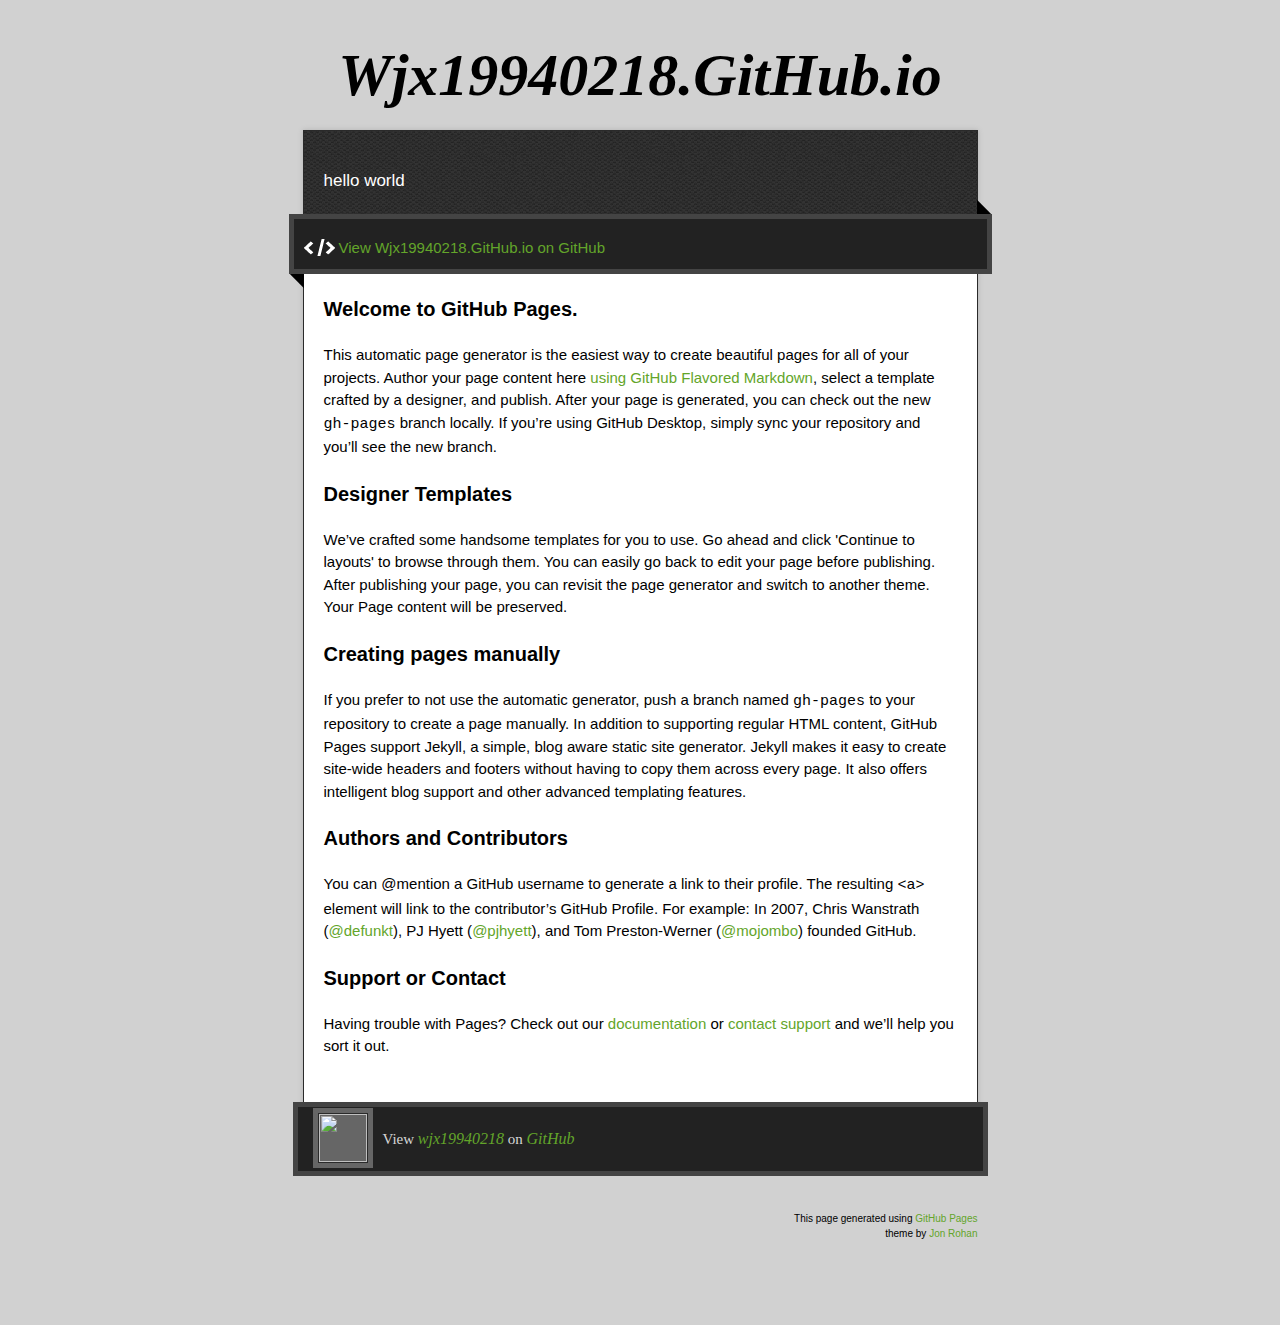
==== index.html @ 38dee852 "Replace master branch with page content via GitHub" ====
<!doctype html>
<!-- The Time Machine GitHub pages theme was designed and developed by Jon Rohan, on Feb 7, 2012. -->
<!-- Follow him for fun. http://twitter.com/jonrohan. Tail his code on https://github.com/jonrohan -->
<html>
<head>
  <meta charset="utf-8">
  <meta http-equiv="X-UA-Compatible" content="IE=edge,chrome=1">

  <link rel="stylesheet" href="stylesheets/stylesheet.css" media="screen">
  <link rel="stylesheet" href="stylesheets/github-dark.css">
  <script type="text/javascript" src="https://ajax.googleapis.com/ajax/libs/jquery/1.7.1/jquery.min.js"></script>
  <script type="text/javascript" src="javascripts/script.js"></script>

  <title>Wjx19940218.GitHub.io</title>
  <meta name="description" content="hello world">

  <meta name="viewport" content="width=device-width,initial-scale=1">

</head>

<body>

  <div class="wrapper">
    <header>
      <h1 class="title">Wjx19940218.GitHub.io</h1>
    </header>
    <div id="container">
      <p class="tagline">hello world</p>
      <div id="main" role="main">
        <div class="download-bar">
        <div class="inner">
          <a href="https://github.com/wjx19940218" class="code">View Wjx19940218.GitHub.io on GitHub</a>
        </div>
        <span class="blc"></span><span class="trc"></span>
        </div>
        <article class="markdown-body">
          <h3>
<a id="welcome-to-github-pages" class="anchor" href="#welcome-to-github-pages" aria-hidden="true"><span aria-hidden="true" class="octicon octicon-link"></span></a>Welcome to GitHub Pages.</h3>

<p>This automatic page generator is the easiest way to create beautiful pages for all of your projects. Author your page content here <a href="https://guides.github.com/features/mastering-markdown/">using GitHub Flavored Markdown</a>, select a template crafted by a designer, and publish. After your page is generated, you can check out the new <code>gh-pages</code> branch locally. If you’re using GitHub Desktop, simply sync your repository and you’ll see the new branch.</p>

<h3>
<a id="designer-templates" class="anchor" href="#designer-templates" aria-hidden="true"><span aria-hidden="true" class="octicon octicon-link"></span></a>Designer Templates</h3>

<p>We’ve crafted some handsome templates for you to use. Go ahead and click 'Continue to layouts' to browse through them. You can easily go back to edit your page before publishing. After publishing your page, you can revisit the page generator and switch to another theme. Your Page content will be preserved.</p>

<h3>
<a id="creating-pages-manually" class="anchor" href="#creating-pages-manually" aria-hidden="true"><span aria-hidden="true" class="octicon octicon-link"></span></a>Creating pages manually</h3>

<p>If you prefer to not use the automatic generator, push a branch named <code>gh-pages</code> to your repository to create a page manually. In addition to supporting regular HTML content, GitHub Pages support Jekyll, a simple, blog aware static site generator. Jekyll makes it easy to create site-wide headers and footers without having to copy them across every page. It also offers intelligent blog support and other advanced templating features.</p>

<h3>
<a id="authors-and-contributors" class="anchor" href="#authors-and-contributors" aria-hidden="true"><span aria-hidden="true" class="octicon octicon-link"></span></a>Authors and Contributors</h3>

<p>You can @mention a GitHub username to generate a link to their profile. The resulting <code>&lt;a&gt;</code> element will link to the contributor’s GitHub Profile. For example: In 2007, Chris Wanstrath (<a href="https://github.com/defunkt" class="user-mention">@defunkt</a>), PJ Hyett (<a href="https://github.com/pjhyett" class="user-mention">@pjhyett</a>), and Tom Preston-Werner (<a href="https://github.com/mojombo" class="user-mention">@mojombo</a>) founded GitHub.</p>

<h3>
<a id="support-or-contact" class="anchor" href="#support-or-contact" aria-hidden="true"><span aria-hidden="true" class="octicon octicon-link"></span></a>Support or Contact</h3>

<p>Having trouble with Pages? Check out our <a href="https://help.github.com/pages">documentation</a> or <a href="https://github.com/contact">contact support</a> and we’ll help you sort it out.</p>
        </article>
      </div>
    </div>
    <footer>
      <div class="owner">

      <p><a href="https://github.com/wjx19940218" class="avatar"><img src="https://avatars1.githubusercontent.com/u/24203693?v=3&amp;s=60" width="48" height="48"></a>View <a href="https://github.com/wjx19940218">wjx19940218</a> on <a href="https://www.github.com">GitHub</a></p>

      </div>
      <div class="creds">
        <small>This page generated using <a href="https://pages.github.com/">GitHub Pages</a><br>theme by <a href="https://twitter.com/jonrohan/">Jon Rohan</a></small>
      </div>
    </footer>
  </div>
  <div class="current-section">
    <a href="#top">Scroll to top</a>
    <a href="https://github.com/wjx19940218/wjx19940218.github.io/tarball/master" class="tar">tar</a><a href="https://github.com/wjx19940218/wjx19940218.github.io/zipball/master" class="zip">zip</a><a href="" class="code">source code</a>
    <p class="name"></p>
  </div>

  
</body>
</html>
---- stylesheets/stylesheet.css ----
/*! normalize.css v3.0.0 | MIT License | git.io/normalize */

/**
 * 1. Set default font family to sans-serif.
 * 2. Prevent iOS text size adjust after orientation change, without disabling
 *    user zoom.
 */

html {
  font-family: sans-serif; /* 1 */
  -ms-text-size-adjust: 100%; /* 2 */
  -webkit-text-size-adjust: 100%; /* 2 */
}

/**
 * Remove default margin.
 */

body {
  margin: 0;
}

/* HTML5 display definitions
   ========================================================================== */

/**
 * Correct `block` display not defined for any HTML5 element in IE 8/9.
 * Correct `block` display not defined for `details` or `summary` in IE 10/11 and Firefox.
 * Correct `block` display not defined for `main` in IE 11.
 */

article,
aside,
details,
figcaption,
figure,
footer,
header,
hgroup,
main,
nav,
section,
summary {
  display: block;
}

/**
 * 1. Correct `inline-block` display not defined in IE 8/9.
 * 2. Normalize vertical alignment of `progress` in Chrome, Firefox, and Opera.
 */

audio,
canvas,
progress,
video {
  display: inline-block; /* 1 */
  vertical-align: baseline; /* 2 */
}

/**
 * Prevent modern browsers from displaying `audio` without controls.
 * Remove excess height in iOS 5 devices.
 */

audio:not([controls]) {
  display: none;
  height: 0;
}

/**
 * Address `[hidden]` styling not present in IE 8/9/10.
 * Hide the `template` element in IE 8/9/11, Safari, and Firefox < 22.
 */

[hidden],
template {
  display: none;
}

/* Links
   ========================================================================== */

/**
 * Remove the gray background color from active links in IE 10.
 */

a {
  background: transparent;
}

/**
 * Improve readability when focused and also mouse hovered in all browsers.
 */

a:active,
a:hover {
  outline: 0;
}

/* Text-level semantics
   ========================================================================== */

/**
 * Address styling not present in IE 8/9/10/11, Safari, and Chrome.
 */

abbr[title] {
  border-bottom: 1px dotted;
}

/**
 * Address style set to `bolder` in Firefox 4+, Safari, and Chrome.
 */

b,
strong {
  font-weight: bold;
}

/**
 * Address styling not present in Safari and Chrome.
 */

dfn {
  font-style: italic;
}

/**
 * Address variable `h1` font-size and margin within `section` and `article`
 * contexts in Firefox 4+, Safari, and Chrome.
 */

h1 {
  font-size: 2em;
  margin: 0.67em 0;
}

/**
 * Address styling not present in IE 8/9.
 */

mark {
  background: #ff0;
  color: #000;
}

/**
 * Address inconsistent and variable font size in all browsers.
 */

small {
  font-size: 80%;
}

/**
 * Prevent `sub` and `sup` affecting `line-height` in all browsers.
 */

sub,
sup {
  font-size: 75%;
  line-height: 0;
  position: relative;
  vertical-align: baseline;
}

sup {
  top: -0.5em;
}

sub {
  bottom: -0.25em;
}

/* Embedded content
   ========================================================================== */

/**
 * Remove border when inside `a` element in IE 8/9/10.
 */

img {
  border: 0;
}

/**
 * Correct overflow not hidden in IE 9/10/11.
 */

svg:not(:root) {
  overflow: hidden;
}

/* Grouping content
   ========================================================================== */

/**
 * Address margin not present in IE 8/9 and Safari.
 */

figure {
  margin: 1em 40px;
}

/**
 * Address differences between Firefox and other browsers.
 */

hr {
  -moz-box-sizing: content-box;
  box-sizing: content-box;
  height: 0;
}

/**
 * Contain overflow in all browsers.
 */

pre {
  overflow: auto;
}

/**
 * Address odd `em`-unit font size rendering in all browsers.
 */

code,
kbd,
pre,
samp {
  font-family: monospace, monospace;
  font-size: 1em;
}

/* Forms
   ========================================================================== */

/**
 * Known limitation: by default, Chrome and Safari on OS X allow very limited
 * styling of `select`, unless a `border` property is set.
 */

/**
 * 1. Correct color not being inherited.
 *    Known issue: affects color of disabled elements.
 * 2. Correct font properties not being inherited.
 * 3. Address margins set differently in Firefox 4+, Safari, and Chrome.
 */

button,
input,
optgroup,
select,
textarea {
  color: inherit; /* 1 */
  font: inherit; /* 2 */
  margin: 0; /* 3 */
}

/**
 * Address `overflow` set to `hidden` in IE 8/9/10/11.
 */

button {
  overflow: visible;
}

/**
 * Address inconsistent `text-transform` inheritance for `button` and `select`.
 * All other form control elements do not inherit `text-transform` values.
 * Correct `button` style inheritance in Firefox, IE 8/9/10/11, and Opera.
 * Correct `select` style inheritance in Firefox.
 */

button,
select {
  text-transform: none;
}

/**
 * 1. Avoid the WebKit bug in Android 4.0.* where (2) destroys native `audio`
 *    and `video` controls.
 * 2. Correct inability to style clickable `input` types in iOS.
 * 3. Improve usability and consistency of cursor style between image-type
 *    `input` and others.
 */

button,
html input[type="button"], /* 1 */
input[type="reset"],
input[type="submit"] {
  -webkit-appearance: button; /* 2 */
  cursor: pointer; /* 3 */
}

/**
 * Re-set default cursor for disabled elements.
 */

button[disabled],
html input[disabled] {
  cursor: default;
}

/**
 * Remove inner padding and border in Firefox 4+.
 */

button::-moz-focus-inner,
input::-moz-focus-inner {
  border: 0;
  padding: 0;
}

/**
 * Address Firefox 4+ setting `line-height` on `input` using `!important` in
 * the UA stylesheet.
 */

input {
  line-height: normal;
}

/**
 * It's recommended that you don't attempt to style these elements.
 * Firefox's implementation doesn't respect box-sizing, padding, or width.
 *
 * 1. Address box sizing set to `content-box` in IE 8/9/10.
 * 2. Remove excess padding in IE 8/9/10.
 */

input[type="checkbox"],
input[type="radio"] {
  box-sizing: border-box; /* 1 */
  padding: 0; /* 2 */
}

/**
 * Fix the cursor style for Chrome's increment/decrement buttons. For certain
 * `font-size` values of the `input`, it causes the cursor style of the
 * decrement button to change from `default` to `text`.
 */

input[type="number"]::-webkit-inner-spin-button,
input[type="number"]::-webkit-outer-spin-button {
  height: auto;
}

/**
 * 1. Address `appearance` set to `searchfield` in Safari and Chrome.
 * 2. Address `box-sizing` set to `border-box` in Safari and Chrome
 *    (include `-moz` to future-proof).
 */

input[type="search"] {
  -webkit-appearance: textfield; /* 1 */
  -moz-box-sizing: content-box;
  -webkit-box-sizing: content-box; /* 2 */
  box-sizing: content-box;
}

/**
 * Remove inner padding and search cancel button in Safari and Chrome on OS X.
 * Safari (but not Chrome) clips the cancel button when the search input has
 * padding (and `textfield` appearance).
 */

input[type="search"]::-webkit-search-cancel-button,
input[type="search"]::-webkit-search-decoration {
  -webkit-appearance: none;
}

/**
 * Define consistent border, margin, and padding.
 */

fieldset {
  border: 1px solid #c0c0c0;
  margin: 0 2px;
  padding: 0.35em 0.625em 0.75em;
}

/**
 * 1. Correct `color` not being inherited in IE 8/9/10/11.
 * 2. Remove padding so people aren't caught out if they zero out fieldsets.
 */

legend {
  border: 0; /* 1 */
  padding: 0; /* 2 */
}

/**
 * Remove default vertical scrollbar in IE 8/9/10/11.
 */

textarea {
  overflow: auto;
}

/**
 * Don't inherit the `font-weight` (applied by a rule above).
 * NOTE: the default cannot safely be changed in Chrome and Safari on OS X.
 */

optgroup {
  font-weight: bold;
}

/* Tables
   ========================================================================== */

/**
 * Remove most spacing between table cells.
 */

table {
  border-collapse: collapse;
  border-spacing: 0;
}

td,
th {
  padding: 0;
}


/* Style */

body {
  font-size: 15px;
  font-family: Arial, Arial, Helvetica, sans-serif;
  line-height: 1.5;
  background: #D1D1D1;
}

a {
  color: #63a52a;
  text-decoration: none;
  transition: opacity ease-in-out 0.3s;
  -webkit-transition: opacity ease-in-out 0.3s;  /* Safari <=6.1, Android <= 4.3 */
}

a:hover {
  text-decoration: underline;
  color: #90D355;
}

h1.title {
  margin: 30px 20px 10px;
  font-size: 60px;
  font-weight: bold;
  font-style: italic;
  font-family:Georgia, serif;
  text-align: center;
}

.wrapper {
  width: 675px;
  margin: 0 auto;
}

#container {
  border: 1px solid #2a2a2a;
  background: #ddd url(../images/pattern.png);
  box-shadow: 0 0 5px #b1b1b1;
}

p.tagline {
  padding: 20px 20px 0;
  color: #fff;
  font-size: 17px;
}

#main {
  margin-top: 20px;
  padding: 0 20px 90px;
  background-color: #fff;
}

.download-bar {
  background: #222;
  border: 5px solid #444;
  padding: 10px;
  margin: 0 -35px 20px;
  position: relative;
}

.download-bar .inner {
  overflow: hidden;
}

.download-bar .watch-fork iframe {
  display: block;
  float: left;
  border-right: 1px solid #ddd;
  padding-right: 5px;
}
.download-bar .watch-fork iframe.last {
  border-right: 0 none;
  padding-right: 0;
  padding-left: 5px;
  border-left: 1px solid #fff;
}
.download-bar .watch-fork {
  overflow: hidden;
  float: right;
  background-color: #eee;
  padding: 5px;
  border-radius: 3px;
}

.download-bar .blc {
  border: 10px solid black;
  border-color: transparent transparent black;
  width: 0;
  height: 0;
  display: block;
  position: absolute;
  bottom: -15px;
  left: 0;
  transform: rotate(45deg);
  -ms-transform: rotate(45deg);  /* IE9 */
  -webkit-transform: rotate(45deg); /* 2014 current */
}

.download-bar .trc {
  border: 10px solid black;
  border-color:  black transparent transparent;
  width: 0;
  height: 0;
  display: block;
  position: absolute;
  top: -15px;
  right: 0;
  transform: rotate(45deg);
  -ms-transform: rotate(45deg);  /* IE9 */
  -webkit-transform: rotate(45deg); /* 2014 current */
}

.download-bar .avatar {
  border: 1px solid black;
  display: block;
  padding: 4px;
  float: left;
}

.download-bar .avatar img {
  display: block;
}

.download-bar a.code {
  background: transparent url(../images/code.png) no-repeat 0 2px;
  padding-left: 35px;
  margin-top: 8px;
  display: block;
  float: left;
  text-indent: 0;
  width: auto;
  height: auto;
  opacity: 1;
  filter:alpha(opacity=100);  /* IE 5-7 */
}

.current-section {
  position: fixed;
  top: 0;
  left: 50%;
  width: 693px;
  margin-left: -352px;
  background: #222;
  border: 5px solid #444;
  color: #fff;
  opacity: 0;
  visibility: hidden;
  transition: opacity ease-in-out 0.3s;
  -webkit-transition: opacity ease-in-out 0.3s;  /* Safari <=6.1, Android <= 4.3 */
}

.current-section p {
  padding: 5px 27px;
  font-size: 24px;
  font-weight: bold;
}

.current-section a {
  float: right;
  text-indent: -10000px;
  background: transparent url(../images/top.png) no-repeat 0 0;
  width: 20px;
  height: 20px;
  opacity: 0.8;
  margin-right: 12px;
  margin-top: 12px;
  opacity: 0.8;
  filter:alpha(opacity=80);  /* IE 5-7 */
  transition: opacity ease-in-out 0.3s;
  -webkit-transition: opacity ease-in-out 0.3s;  /* Safari <=6.1, Android <= 4.3 */
}

.current-section a:hover {
  opacity: 1;
  filter:alpha(opacity=100);  /* IE 5-7 */
}

.current-section a.zip {
  margin-right: 8px;
}

a.zip,
a.zip span {
  background: transparent url(../images/zip.png) no-repeat 0 0;
  width: 30px;
  height: 21px;
  display: inline-block;
  text-indent: -10000px;
  opacity: 0.8;
  filter:alpha(opacity=80);  /* IE 5-7 */
  transition: opacity ease-in-out 0.3s;
  -webkit-transition: opacity ease-in-out 0.3s;  /* Safari <=6.1, Android <= 4.3 */
}

a.tar,
a.tar span {
  background: transparent url(../images/tar.png) no-repeat 0 0;
  width: 30px;
  height: 21px;
  display: inline-block;
  text-indent: -10000px;
  opacity: 0.8;
  filter:alpha(opacity=80);  /* IE 5-7 */
  transition: opacity ease-in-out 0.3s;
  -webkit-transition: opacity ease-in-out 0.3s;  /* Safari <=6.1, Android <= 4.3 */
}

a.code {
  background: transparent url(../images/code.png) no-repeat 0 2px;
  width: 30px;
  height: 21px;
  display: block;
  display: inline-block;
  text-indent: -10000px;
  opacity: 0.8;
  filter:alpha(opacity=80);  /* IE 5-7 */
  transition: opacity ease-in-out 0.3s;
  -webkit-transition: opacity ease-in-out 0.3s;  /* Safari <=6.1, Android <= 4.3 */
}

a.zip:hover,
a.tar:hover,
a.code:hover {
  opacity: 1;
  filter:alpha(opacity=100);
}

a.download-button {
  border: 1px solid black;
  border-radius: 3px;
  display: inline-block;
  text-indent: 0!important;
  width: auto;
  float: right;
  background: #999; /* for non-css3 browsers */
  filter: progid:DXImageTransform.Microsoft.gradient(startColorstr='#37ADD4', endColorstr='#1B657E'); /* IE <= 9 */
  background: -webkit-gradient(linear, left top, left bottom, from(#37ADD4), to(#1B657E)); /* ancient webkit browsers */
  background: -webkit-linear-gradient(top,  #37ADD4,  #1B657E);  /* Safari <=6.1, Android <= 4.3 */
  background: linear-gradient(to bottom,  #37ADD4,  #1B657E);
  height: auto;
  margin-left: 10px;
}

a.download-button span {
  background-position: 10px 5px;
  width: auto;
  height: auto;
  padding: 5px 10px;
  padding-left: 45px;
  display: inline-block;
  text-indent: 0!important;
  color: #fff;
}

footer {
  margin-bottom: 60px;
  padding-bottom: 60px;
}

footer .owner {
  background: #222;
  border: 5px solid #444;
  padding: 5px 15px;
  margin: -67px -10px 35px;
  color: #d6d6d6;
}

footer .creds small {
  float: right;
  font-size: 10px;
  text-align: right;
  margin-left: 15px;
}

footer .owner .avatar {
  background-color: #666;
  display: block;
  margin: -19px 10px 0 0;
  width: 60px;
  float: left;
}

footer .owner img {
  display: block;
  border: 1px solid #2a2a2a;
  margin: 5px;
}

footer .owner p {
  font-family:Georgia, serif;
}

footer .owner p a {
  font-size: 16px;
  font-style: italic;
}

/* Markdown */
.markdown-body h1,
.markdown-body h2,
.markdown-body h3,
.markdown-body h4,
.markdown-body h5,
.markdown-body h6,
.markdown-body p,
.markdown-body pre,
.markdown-body ul,
.markdown-body ol,
.markdown-body dl,
.markdown-body table,
.markdown-body blockquote {
  margin-bottom: 20px;
}

.markdown-body h1,
.markdown-body h2,
.markdown-body h3,
.markdown-body h4,
.markdown-body h5,
.markdown-body h6 {
  font-weight: bold;
}

.markdown-body h1 {
  font-size: 28px;
}

.markdown-body h2 {
  font-size: 24px;
  color: #557398;
}

.markdown-body h3 {
  font-size: 20px;
}

.markdown-body h4 {
  font-size: 18px;
}

.markdown-body h5 {
  font-size: 16px;
}

.markdown-body pre {
  padding: 10px 70px 10px 0;
  margin-left: -20px;
  margin-right: -20px;
  font-family: 'Monaco', 'Lucida Console', monospace;
  font-size: 13px;
  line-height: 20px;
  box-shadow: inset 0 0 5px #000;
  word-wrap: break-word;
  background-color:#3b3b3b;
  color: #d6d6d6;
}

.markdown-body pre.lines {
  font-size: 12px;
  margin:0 10px 0 -20px;
  padding: 10px;
  float:  left;
  display: block;
  text-align: right;
  box-shadow: none;
  background-color:#2a2a2a;
  color: #d6d6d6;
}

.markdown-body ul,
.markdown-body ol {
  padding-left: 30px;
}

.markdown-body ul {
  list-style-type: disc;
}

.markdown-body ol {
  list-style-type: decimal;
}

.markdown-body li,
.markdown-body li p,
.markdown-body dd,
.markdown-body dd p {
  margin-bottom: 10px;
}

.markdown-body li pre,
.markdown-body li pre.lines,
.markdown-body dd pre,
.markdown-body dd pre.lines {
  margin-left: -35px;
}

.markdown-body dt {
  font-weight: bold;
  font-style: italic;
}

.markdown-body dd {
  margin-left: 15px;
}

.markdown-body table {
  width: 673px;
  margin-left: -20px;
  margin-right: -20px;
}

.markdown-body tbody {
  border-top: 2px solid #557398;
  border-bottom: 2px solid #557398;
  background-color: #EBEFF4;
}

.markdown-body table td * {
  margin: 0;
}

.markdown-body td {
  border-right: 1px solid #557398;
  border-bottom: 1px solid #557398;
  padding: 5px;
}

.markdown-body td:first-child,
.markdown-body th:first-child {
  width: 30%;
  padding-left: 20px;
}

.markdown-body td:last-child {
  border-right: 0 none;
}

.markdown-body th {
  font-size: 18px;
  font-weight: bold;
  text-align: left;
  padding: 5px;
}

.markdown-body tt {
  background-color:#3b3b3b;
  color: #d6d6d6;
  padding: 2px 3px;
}

.markdown-body blockquote {
  font-style: italic;
  font-family:Georgia, serif;
  font-size: 17px;
  border-top: 3px solid #333;
  border-bottom: 3px solid #333;
  padding: 10px 20px;
  padding-left: 50px;
}

.markdown-body blockquote:before {
  font-style: italic;
  font-family: Georgia, serif;
  font-size: 90px;
  height: 90px;
  margin-left: -60px;
  margin-top: -25px;
  content: "‟";
  display: block;
  float: left;
}

.markdown-body img {
  max-width: 100%;
  box-sizing: border-box;
}

.highlight  { background: #ffffff; }
.highlight .c { color: #999988; font-style: italic } /* Comment */
.highlight .err { color: #a61717; background-color: #e3d2d2 } /* Error */
.highlight .k { font-weight: bold } /* Keyword */
.highlight .o { font-weight: bold } /* Operator */
.highlight .cm { color: #999988; font-style: italic } /* Comment.Multiline */
.highlight .cp { color: #999999; font-weight: bold } /* Comment.Preproc */
.highlight .c1 { color: #999988; font-style: italic } /* Comment.Single */
.highlight .cs { color: #999999; font-weight: bold; font-style: italic } /* Comment.Special */
.highlight .gd { color: #000000; background-color: #ffdddd } /* Generic.Deleted */
.highlight .gd .x { color: #000000; background-color: #ffaaaa } /* Generic.Deleted.Specific */
.highlight .ge { font-style: italic } /* Generic.Emph */
.highlight .gr { color: #aa0000 } /* Generic.Error */
.highlight .gh { color: #999999 } /* Generic.Heading */
.highlight .gi { color: #000000; background-color: #ddffdd } /* Generic.Inserted */
.highlight .gi .x { color: #000000; background-color: #aaffaa } /* Generic.Inserted.Specific */
.highlight .go { color: #888888 } /* Generic.Output */
.highlight .gp { color: #555555 } /* Generic.Prompt */
.highlight .gs { font-weight: bold } /* Generic.Strong */
.highlight .gu { color: #800080; font-weight: bold; } /* Generic.Subheading */
.highlight .gt { color: #aa0000 } /* Generic.Traceback */
.highlight .kc { font-weight: bold } /* Keyword.Constant */
.highlight .kd { font-weight: bold } /* Keyword.Declaration */
.highlight .kn { font-weight: bold } /* Keyword.Namespace */
.highlight .kp { font-weight: bold } /* Keyword.Pseudo */
.highlight .kr { font-weight: bold } /* Keyword.Reserved */
.highlight .kt { color: #445588; font-weight: bold } /* Keyword.Type */
.highlight .m { color: #009999 } /* Literal.Number */
.highlight .s { color: #d14 } /* Literal.String */
.highlight .na { color: #008080 } /* Name.Attribute */
.highlight .nb { color: #0086B3 } /* Name.Builtin */
.highlight .nc { color: #445588; font-weight: bold } /* Name.Class */
.highlight .no { color: #008080 } /* Name.Constant */
.highlight .ni { color: #800080 } /* Name.Entity */
.highlight .ne { color: #990000; font-weight: bold } /* Name.Exception */
.highlight .nf { color: #990000; font-weight: bold } /* Name.Function */
.highlight .nn { color: #555555 } /* Name.Namespace */
.highlight .nt { color: #000080 } /* Name.Tag */
.highlight .nv { color: #008080 } /* Name.Variable */
.highlight .ow { font-weight: bold } /* Operator.Word */
.highlight .w { color: #bbbbbb } /* Text.Whitespace */
.highlight .mf { color: #009999 } /* Literal.Number.Float */
.highlight .mh { color: #009999 } /* Literal.Number.Hex */
.highlight .mi { color: #009999 } /* Literal.Number.Integer */
.highlight .mo { color: #009999 } /* Literal.Number.Oct */
.highlight .sb { color: #d14 } /* Literal.String.Backtick */
.highlight .sc { color: #d14 } /* Literal.String.Char */
.highlight .sd { color: #d14 } /* Literal.String.Doc */
.highlight .s2 { color: #d14 } /* Literal.String.Double */
.highlight .se { color: #d14 } /* Literal.String.Escape */
.highlight .sh { color: #d14 } /* Literal.String.Heredoc */
.highlight .si { color: #d14 } /* Literal.String.Interpol */
.highlight .sx { color: #d14 } /* Literal.String.Other */
.highlight .sr { color: #009926 } /* Literal.String.Regex */
.highlight .s1 { color: #d14 } /* Literal.String.Single */
.highlight .ss { color: #990073 } /* Literal.String.Symbol */
.highlight .bp { color: #999999 } /* Name.Builtin.Pseudo */
.highlight .vc { color: #008080 } /* Name.Variable.Class */
.highlight .vg { color: #008080 } /* Name.Variable.Global */
.highlight .vi { color: #008080 } /* Name.Variable.Instance */
.highlight .il { color: #009999 } /* Literal.Number.Integer.Long */
---- stylesheets/github-dark.css ----
/*
The MIT License (MIT)

Copyright (c) 2016 GitHub, Inc.

Permission is hereby granted, free of charge, to any person obtaining a copy
of this software and associated documentation files (the "Software"), to deal
in the Software without restriction, including without limitation the rights
to use, copy, modify, merge, publish, distribute, sublicense, and/or sell
copies of the Software, and to permit persons to whom the Software is
furnished to do so, subject to the following conditions:

The above copyright notice and this permission notice shall be included in all
copies or substantial portions of the Software.

THE SOFTWARE IS PROVIDED "AS IS", WITHOUT WARRANTY OF ANY KIND, EXPRESS OR
IMPLIED, INCLUDING BUT NOT LIMITED TO THE WARRANTIES OF MERCHANTABILITY,
FITNESS FOR A PARTICULAR PURPOSE AND NONINFRINGEMENT. IN NO EVENT SHALL THE
AUTHORS OR COPYRIGHT HOLDERS BE LIABLE FOR ANY CLAIM, DAMAGES OR OTHER
LIABILITY, WHETHER IN AN ACTION OF CONTRACT, TORT OR OTHERWISE, ARISING FROM,
OUT OF OR IN CONNECTION WITH THE SOFTWARE OR THE USE OR OTHER DEALINGS IN THE
SOFTWARE.

*/

.pl-c /* comment */ {
  color: #969896;
}

.pl-c1 /* constant, variable.other.constant, support, meta.property-name, support.constant, support.variable, meta.module-reference, markup.raw, meta.diff.header */,
.pl-s .pl-v /* string variable */ {
  color: #0099cd;
}

.pl-e /* entity */,
.pl-en /* entity.name */ {
  color: #9774cb;
}

.pl-smi /* variable.parameter.function, storage.modifier.package, storage.modifier.import, storage.type.java, variable.other */,
.pl-s .pl-s1 /* string source */ {
  color: #ddd;
}

.pl-ent /* entity.name.tag */ {
  color: #7bcc72;
}

.pl-k /* keyword, storage, storage.type */ {
  color: #cc2372;
}

.pl-s /* string */,
.pl-pds /* punctuation.definition.string, string.regexp.character-class */,
.pl-s .pl-pse .pl-s1 /* string punctuation.section.embedded source */,
.pl-sr /* string.regexp */,
.pl-sr .pl-cce /* string.regexp constant.character.escape */,
.pl-sr .pl-sre /* string.regexp source.ruby.embedded */,
.pl-sr .pl-sra /* string.regexp string.regexp.arbitrary-repitition */ {
  color: #3c66e2;
}

.pl-v /* variable */ {
  color: #fb8764;
}

.pl-id /* invalid.deprecated */ {
  color: #e63525;
}

.pl-ii /* invalid.illegal */ {
  color: #f8f8f8;
  background-color: #e63525;
}

.pl-sr .pl-cce /* string.regexp constant.character.escape */ {
  font-weight: bold;
  color: #7bcc72;
}

.pl-ml /* markup.list */ {
  color: #c26b2b;
}

.pl-mh /* markup.heading */,
.pl-mh .pl-en /* markup.heading entity.name */,
.pl-ms /* meta.separator */ {
  font-weight: bold;
  color: #264ec5;
}

.pl-mq /* markup.quote */ {
  color: #00acac;
}

.pl-mi /* markup.italic */ {
  font-style: italic;
  color: #ddd;
}

.pl-mb /* markup.bold */ {
  font-weight: bold;
  color: #ddd;
}

.pl-md /* markup.deleted, meta.diff.header.from-file */ {
  color: #bd2c00;
  background-color: #ffecec;
}

.pl-mi1 /* markup.inserted, meta.diff.header.to-file */ {
  color: #55a532;
  background-color: #eaffea;
}

.pl-mdr /* meta.diff.range */ {
  font-weight: bold;
  color: #9774cb;
}

.pl-mo /* meta.output */ {
  color: #264ec5;
}
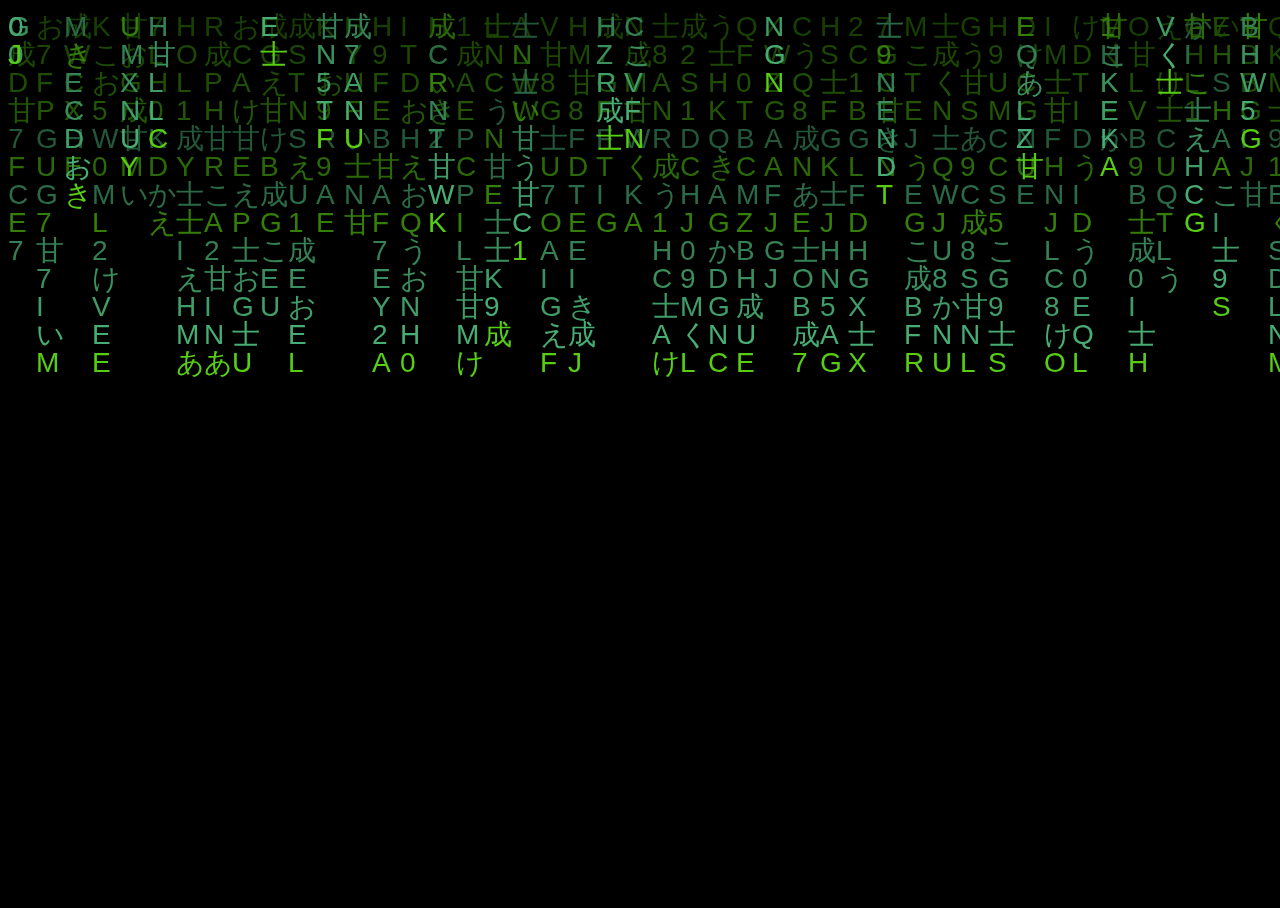
==== commit c4b274a7: "add index.html" ====
--- a/index.html
+++ b/index.html
@@ -1,83 +1,90 @@
-<!doctype html>
-<!-- The Time Machine GitHub pages theme was designed and developed by Jon Rohan, on Feb 7, 2012. -->
-<!-- Follow him for fun. http://twitter.com/jonrohan. Tail his code on https://github.com/jonrohan -->
+<!DOCTYPE html>
+
 <html>
 <head>
-  <meta charset="utf-8">
-  <meta http-equiv="X-UA-Compatible" content="IE=edge,chrome=1">
+<meta http-equiv="Content-Type" content="text/html; charset=UTF-8">
+<meta http-equiv="Refresh" Content="10; ./welcome.html">
 
-  <link rel="stylesheet" href="stylesheets/stylesheet.css" media="screen">
-  <link rel="stylesheet" href="stylesheets/github-dark.css">
-  <script type="text/javascript" src="https://ajax.googleapis.com/ajax/libs/jquery/1.7.1/jquery.min.js"></script>
-  <script type="text/javascript" src="javascripts/script.js"></script>
+<title>The ZhiSheng's Website</title>
+<style type="text/css">
+    canvas {display: block;}
+	html
+	{
+	background:black;
+	margin:0px;
+	padding:0px;
+	border:0px;
+	height:100%;
+	width:100%;
+	overflow:hidden;
+	}
+</style>
+</head>
+<body>
+  <canvas id="c">
+  <script type="text/javascript">
+		window.onload=function()
+		{
+			var c = document.getElementById("c");
+			var ctx = c.getContext("2d");
 
-  <title>Wjx19940218.GitHub.io</title>
-  <meta name="description" content="hello world">
+			c.addEventListener('click', function(e)
+			{
+				location.href="./welcome.html";
+			}, false);
 
-  <meta name="viewport" content="width=device-width,initial-scale=1">
+			//全屏显示
+			c.height = window.innerHeight;
+			c.width = window.innerWidth;
 
-</head>
+			var txts = "052あ7B8い甘GANE士CHENG成う1え9お甘かき士くけこ成EFCADG甘HIJK士LMNO成PQRSTU甘VWXYZE士FCADGH成IJKLM";
+			txts = txts.split("");
 
-<body>
+			var font_size = 28;
+			var columns = c.width/font_size;
 
-  <div class="wrapper">
-    <header>
-      <h1 class="title">Wjx19940218.GitHub.io</h1>
-    </header>
-    <div id="container">
-      <p class="tagline">hello world</p>
-      <div id="main" role="main">
-        <div class="download-bar">
-        <div class="inner">
-          <a href="https://github.com/wjx19940218" class="code">View Wjx19940218.GitHub.io on GitHub</a>
-        </div>
-        <span class="blc"></span><span class="trc"></span>
-        </div>
-        <article class="markdown-body">
-          <h3>
-<a id="welcome-to-github-pages" class="anchor" href="#welcome-to-github-pages" aria-hidden="true"><span aria-hidden="true" class="octicon octicon-link"></span></a>Welcome to GitHub Pages.</h3>
+			//每行要输出数组
+			var drops = [];
 
-<p>This automatic page generator is the easiest way to create beautiful pages for all of your projects. Author your page content here <a href="https://guides.github.com/features/mastering-markdown/">using GitHub Flavored Markdown</a>, select a template crafted by a designer, and publish. After your page is generated, you can check out the new <code>gh-pages</code> branch locally. If you’re using GitHub Desktop, simply sync your repository and you’ll see the new branch.</p>
+			for(var x = 0; x < columns; x++)
+				drops[x] = 1;
 
-<h3>
-<a id="designer-templates" class="anchor" href="#designer-templates" aria-hidden="true"><span aria-hidden="true" class="octicon octicon-link"></span></a>Designer Templates</h3>
+			//字符随机颜色
+			var wh_color = new Array();
+			wh_color[0]="#57CE13";
+			wh_color[1]="#50BF7F";
+			wh_color[2]="#50BF7F";
 
-<p>We’ve crafted some handsome templates for you to use. Go ahead and click 'Continue to layouts' to browse through them. You can easily go back to edit your page before publishing. After publishing your page, you can revisit the page generator and switch to another theme. Your Page content will be preserved.</p>
+			//绘出字符
+			function draw()
+			{
+				//黑色背景，半透明显示
+				ctx.fillStyle = "rgba(0, 0, 0, 0.09)";
+				ctx.fillRect(0, 0, c.width, c.height);
 
-<h3>
-<a id="creating-pages-manually" class="anchor" href="#creating-pages-manually" aria-hidden="true"><span aria-hidden="true" class="octicon octicon-link"></span></a>Creating pages manually</h3>
+				//ctx.fillStyle = "#50BF7F";
+				ctx.fillStyle = wh_color[parseInt(Math.random()*100+1)%3];
+				ctx.font = font_size + "px arial";
 
-<p>If you prefer to not use the automatic generator, push a branch named <code>gh-pages</code> to your repository to create a page manually. In addition to supporting regular HTML content, GitHub Pages support Jekyll, a simple, blog aware static site generator. Jekyll makes it easy to create site-wide headers and footers without having to copy them across every page. It also offers intelligent blog support and other advanced templating features.</p>
+				//drops循环
+				for(var i = 0; i < drops.length; i++)
+				{
+					//随机打印字符
+					var text = txts[Math.floor(Math.random()*txts.length)];
 
-<h3>
-<a id="authors-and-contributors" class="anchor" href="#authors-and-contributors" aria-hidden="true"><span aria-hidden="true" class="octicon octicon-link"></span></a>Authors and Contributors</h3>
+					//x = i*font_size
+					//y = value of drops[i]*font_size
+					ctx.fillText(text, i*font_size, drops[i]*font_size);
 
-<p>You can @mention a GitHub username to generate a link to their profile. The resulting <code>&lt;a&gt;</code> element will link to the contributor’s GitHub Profile. For example: In 2007, Chris Wanstrath (<a href="https://github.com/defunkt" class="user-mention">@defunkt</a>), PJ Hyett (<a href="https://github.com/pjhyett" class="user-mention">@pjhyett</a>), and Tom Preston-Werner (<a href="https://github.com/mojombo" class="user-mention">@mojombo</a>) founded GitHub.</p>
+					if(drops[i]*font_size > c.height || Math.random() > 0.95)
+						drops[i] = 0;
 
-<h3>
-<a id="support-or-contact" class="anchor" href="#support-or-contact" aria-hidden="true"><span aria-hidden="true" class="octicon octicon-link"></span></a>Support or Contact</h3>
-
-<p>Having trouble with Pages? Check out our <a href="https://help.github.com/pages">documentation</a> or <a href="https://github.com/contact">contact support</a> and we’ll help you sort it out.</p>
-        </article>
-      </div>
-    </div>
-    <footer>
-      <div class="owner">
-
-      <p><a href="https://github.com/wjx19940218" class="avatar"><img src="https://avatars1.githubusercontent.com/u/24203693?v=3&amp;s=60" width="48" height="48"></a>View <a href="https://github.com/wjx19940218">wjx19940218</a> on <a href="https://www.github.com">GitHub</a></p>
-
-      </div>
-      <div class="creds">
-        <small>This page generated using <a href="https://pages.github.com/">GitHub Pages</a><br>theme by <a href="https://twitter.com/jonrohan/">Jon Rohan</a></small>
-      </div>
-    </footer>
-  </div>
-  <div class="current-section">
-    <a href="#top">Scroll to top</a>
-    <a href="https://github.com/wjx19940218/wjx19940218.github.io/tarball/master" class="tar">tar</a><a href="https://github.com/wjx19940218/wjx19940218.github.io/zipball/master" class="zip">zip</a><a href="" class="code">source code</a>
-    <p class="name"></p>
-  </div>
-
-  
+					//Y坐标增加
+					drops[i]++;
+				}
+			}
+			setInterval(draw, 50);
+		}
+</script>
 </body>
-</html>
+</html>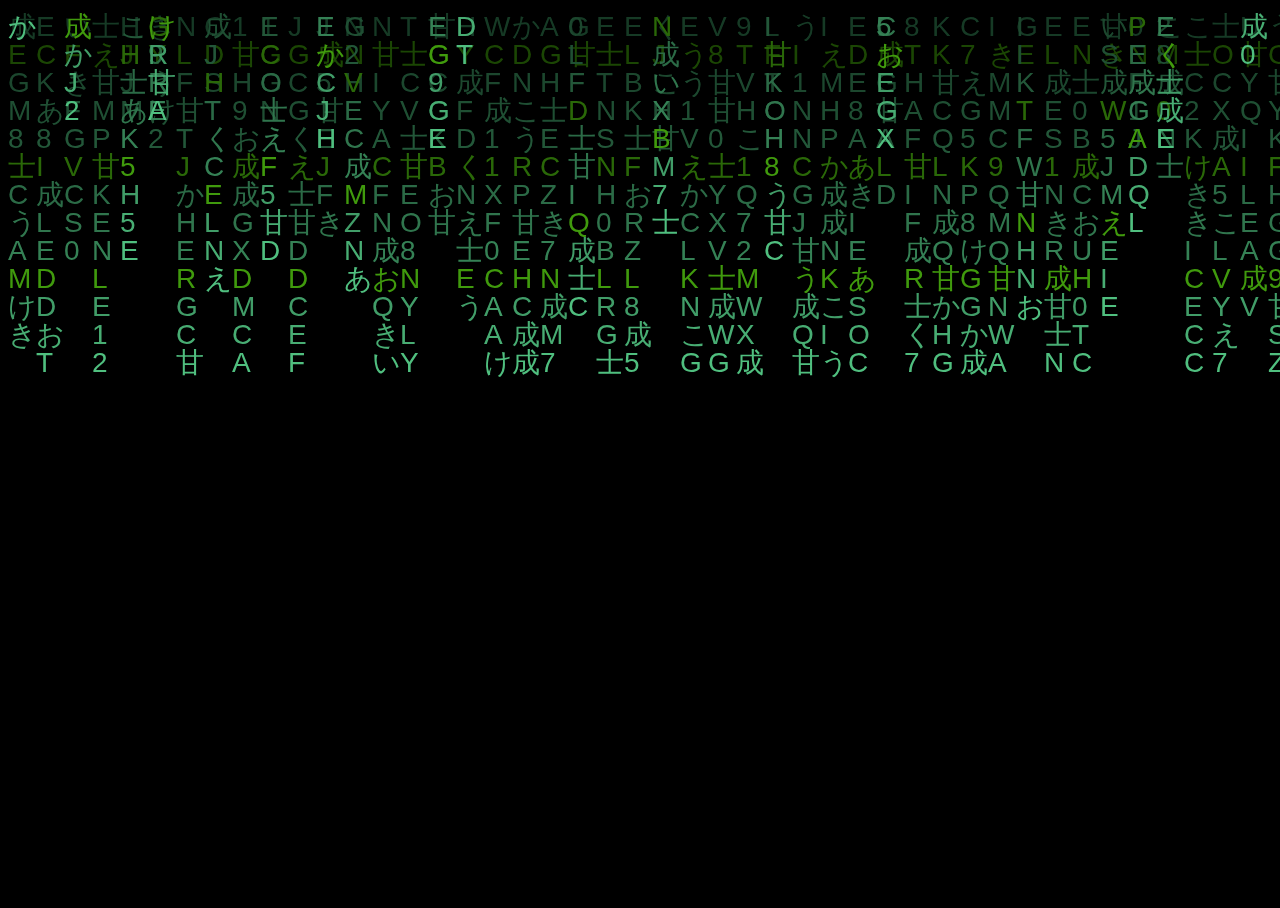
==== commit 27e0d433: "add index,html" ====
--- a/index.html
+++ b/index.html
@@ -5,7 +5,7 @@
 <meta http-equiv="Content-Type" content="text/html; charset=UTF-8">
 <meta http-equiv="Refresh" Content="10; ./welcome.html">
 
-<title>The ZhiSheng's Website</title>
+<title>The WJX's Website</title>
 <style type="text/css">
     canvas {display: block;}
 	html
